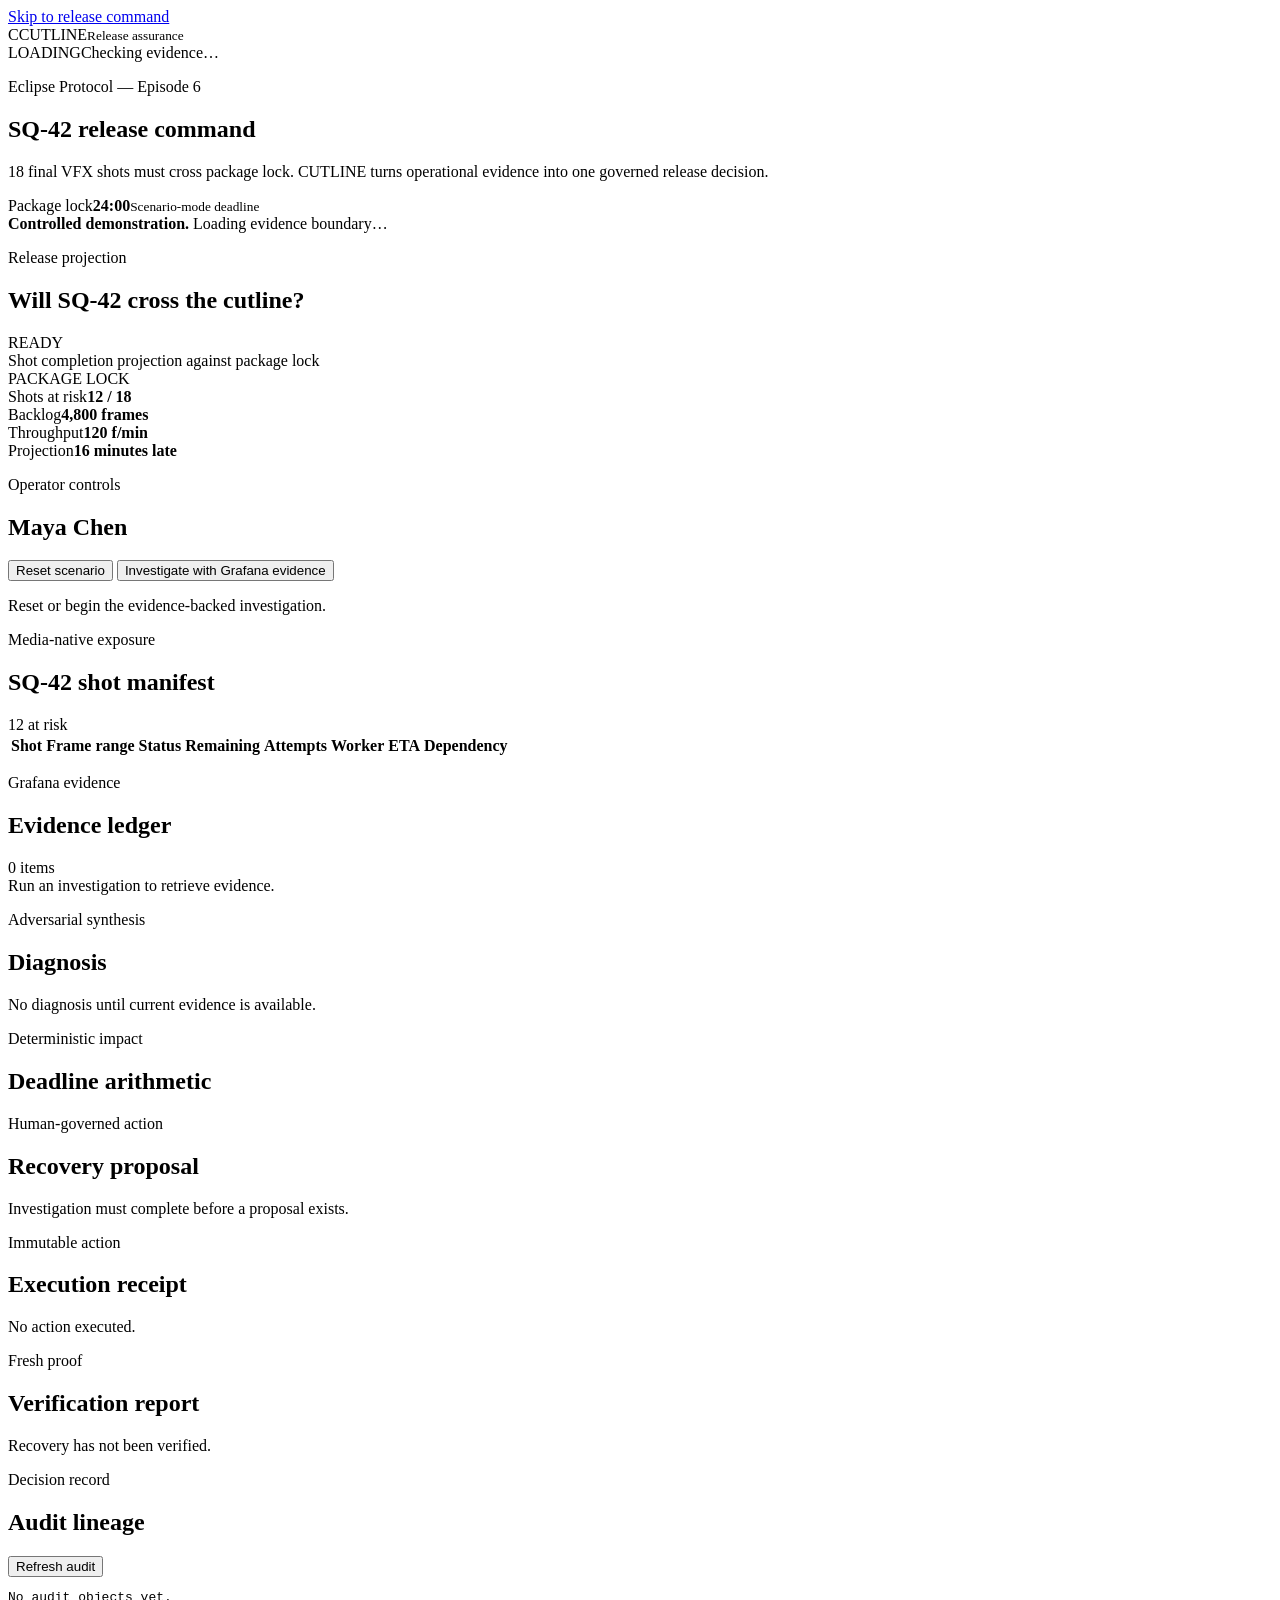
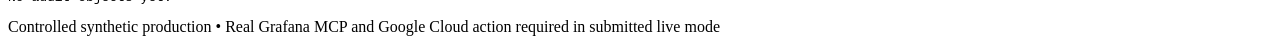
==== app/web/index.html @ 8db728e8 "feat: implement CUTLINE winning prototype" ====
<!doctype html>
<html lang="en">
<head>
  <meta charset="utf-8">
  <meta name="viewport" content="width=device-width,initial-scale=1">
  <meta name="description" content="CUTLINE release assurance command center for agentic cinema.">
  <title>CUTLINE — Release Command</title>
  <link rel="icon" href="data:image/svg+xml,%3Csvg xmlns='http://www.w3.org/2000/svg' viewBox='0 0 64 64'%3E%3Crect width='64' height='64' rx='18' fill='%23ff5364'/%3E%3Cpath d='M43 17a19 19 0 1 0 0 30l-6-8a9 9 0 1 1 0-14z' fill='white'/%3E%3C/svg%3E">
  <link rel="stylesheet" href="/assets/styles.css">
</head>
<body>
  <a class="skip" href="#main">Skip to release command</a>
  <header class="topbar">
    <div class="brand"><span class="mark" aria-hidden="true">C</span><span>CUTLINE<small>Release assurance</small></span></div>
    <div class="status"><span id="mode-badge">LOADING</span><span id="connection">Checking evidence…</span></div>
  </header>
  <main id="main">
    <section class="hero" aria-labelledby="release-title">
      <div>
        <p class="eyebrow">Eclipse Protocol — Episode 6</p>
        <h1 id="release-title">SQ-42 release command</h1>
        <p class="lede">18 final VFX shots must cross package lock. CUTLINE turns operational evidence into one governed release decision.</p>
      </div>
      <div class="clock" aria-label="Package lock countdown"><span>Package lock</span><strong>24:00</strong><small>Scenario-mode deadline</small></div>
    </section>
    <div id="announcement" class="sr-only" aria-live="polite"></div>
    <section class="disclosure" aria-label="Evidence disclosure">
      <strong>Controlled demonstration.</strong>
      <span id="disclosure">Loading evidence boundary…</span>
    </section>
    <section class="command-grid">
      <article class="panel cutline-panel">
        <header><div><p class="eyebrow">Release projection</p><h2>Will SQ-42 cross the cutline?</h2></div><span id="state-pill" class="pill">READY</span></header>
        <div class="projection" role="img" aria-labelledby="projection-label">
          <span id="projection-label" class="sr-only">Shot completion projection against package lock</span>
          <div class="cutline" aria-hidden="true"><span>PACKAGE LOCK</span></div>
          <div id="shot-bars" class="shot-bars"></div>
        </div>
        <div class="metrics" aria-label="Release impact">
          <div><span>Shots at risk</span><strong id="risk-count">12 / 18</strong></div>
          <div><span>Backlog</span><strong id="backlog">4,800 frames</strong></div>
          <div><span>Throughput</span><strong id="throughput">120 f/min</strong></div>
          <div><span>Projection</span><strong id="variance" class="danger">16 minutes late</strong></div>
        </div>
      </article>
      <aside class="panel actions" aria-labelledby="actions-title">
        <p class="eyebrow">Operator controls</p><h2 id="actions-title">Maya Chen</h2>
        <button id="reset" class="secondary">Reset scenario</button>
        <button id="investigate">Investigate with Grafana evidence</button>
        <div id="decision-actions" hidden>
          <button id="approve" class="approve">Approve recovery</button>
          <button id="reject" class="secondary">Reject</button>
        </div>
        <button id="execute" hidden>Execute approved plan</button>
        <button id="verify" hidden>Verify with fresh evidence</button>
        <p id="action-help" class="help">Reset or begin the evidence-backed investigation.</p>
      </aside>
    </section>
    <section class="panel" aria-labelledby="manifest-title">
      <header><div><p class="eyebrow">Media-native exposure</p><h2 id="manifest-title">SQ-42 shot manifest</h2></div><span id="manifest-summary">12 at risk</span></header>
      <div class="table-wrap"><table><thead><tr><th>Shot</th><th>Frame range</th><th>Status</th><th>Remaining</th><th>Attempts</th><th>Worker</th><th>ETA</th><th>Dependency</th></tr></thead><tbody id="shots"></tbody></table></div>
    </section>
    <section class="two-col">
      <article class="panel" aria-labelledby="evidence-title">
        <header><div><p class="eyebrow">Grafana evidence</p><h2 id="evidence-title">Evidence ledger</h2></div><span id="evidence-count">0 items</span></header>
        <div id="evidence" class="empty">Run an investigation to retrieve evidence.</div>
      </article>
      <article class="panel" aria-labelledby="diagnosis-title">
        <p class="eyebrow">Adversarial synthesis</p><h2 id="diagnosis-title">Diagnosis</h2>
        <div id="diagnosis" class="empty">No diagnosis until current evidence is available.</div>
      </article>
    </section>
    <section class="two-col">
      <article class="panel" aria-labelledby="impact-title">
        <p class="eyebrow">Deterministic impact</p><h2 id="impact-title">Deadline arithmetic</h2>
        <div id="formulas"></div>
      </article>
      <article class="panel approval" aria-labelledby="approval-title">
        <p class="eyebrow">Human-governed action</p><h2 id="approval-title">Recovery proposal</h2>
        <div id="proposal" class="empty">Investigation must complete before a proposal exists.</div>
      </article>
    </section>
    <section class="two-col">
      <article class="panel" aria-labelledby="receipt-title"><p class="eyebrow">Immutable action</p><h2 id="receipt-title">Execution receipt</h2><div id="receipt" class="empty">No action executed.</div></article>
      <article class="panel" aria-labelledby="verification-title"><p class="eyebrow">Fresh proof</p><h2 id="verification-title">Verification report</h2><div id="verification" class="empty">Recovery has not been verified.</div></article>
    </section>
    <section class="panel" aria-labelledby="audit-title">
      <header><div><p class="eyebrow">Decision record</p><h2 id="audit-title">Audit lineage</h2></div><button id="refresh-audit" class="secondary compact">Refresh audit</button></header>
      <pre id="audit">No audit objects yet.</pre>
    </section>
  </main>
  <footer>Controlled synthetic production • Real Grafana MCP and Google Cloud action required in submitted live mode</footer>
  <script type="module" src="/assets/app.js"></script>
</body>
</html>
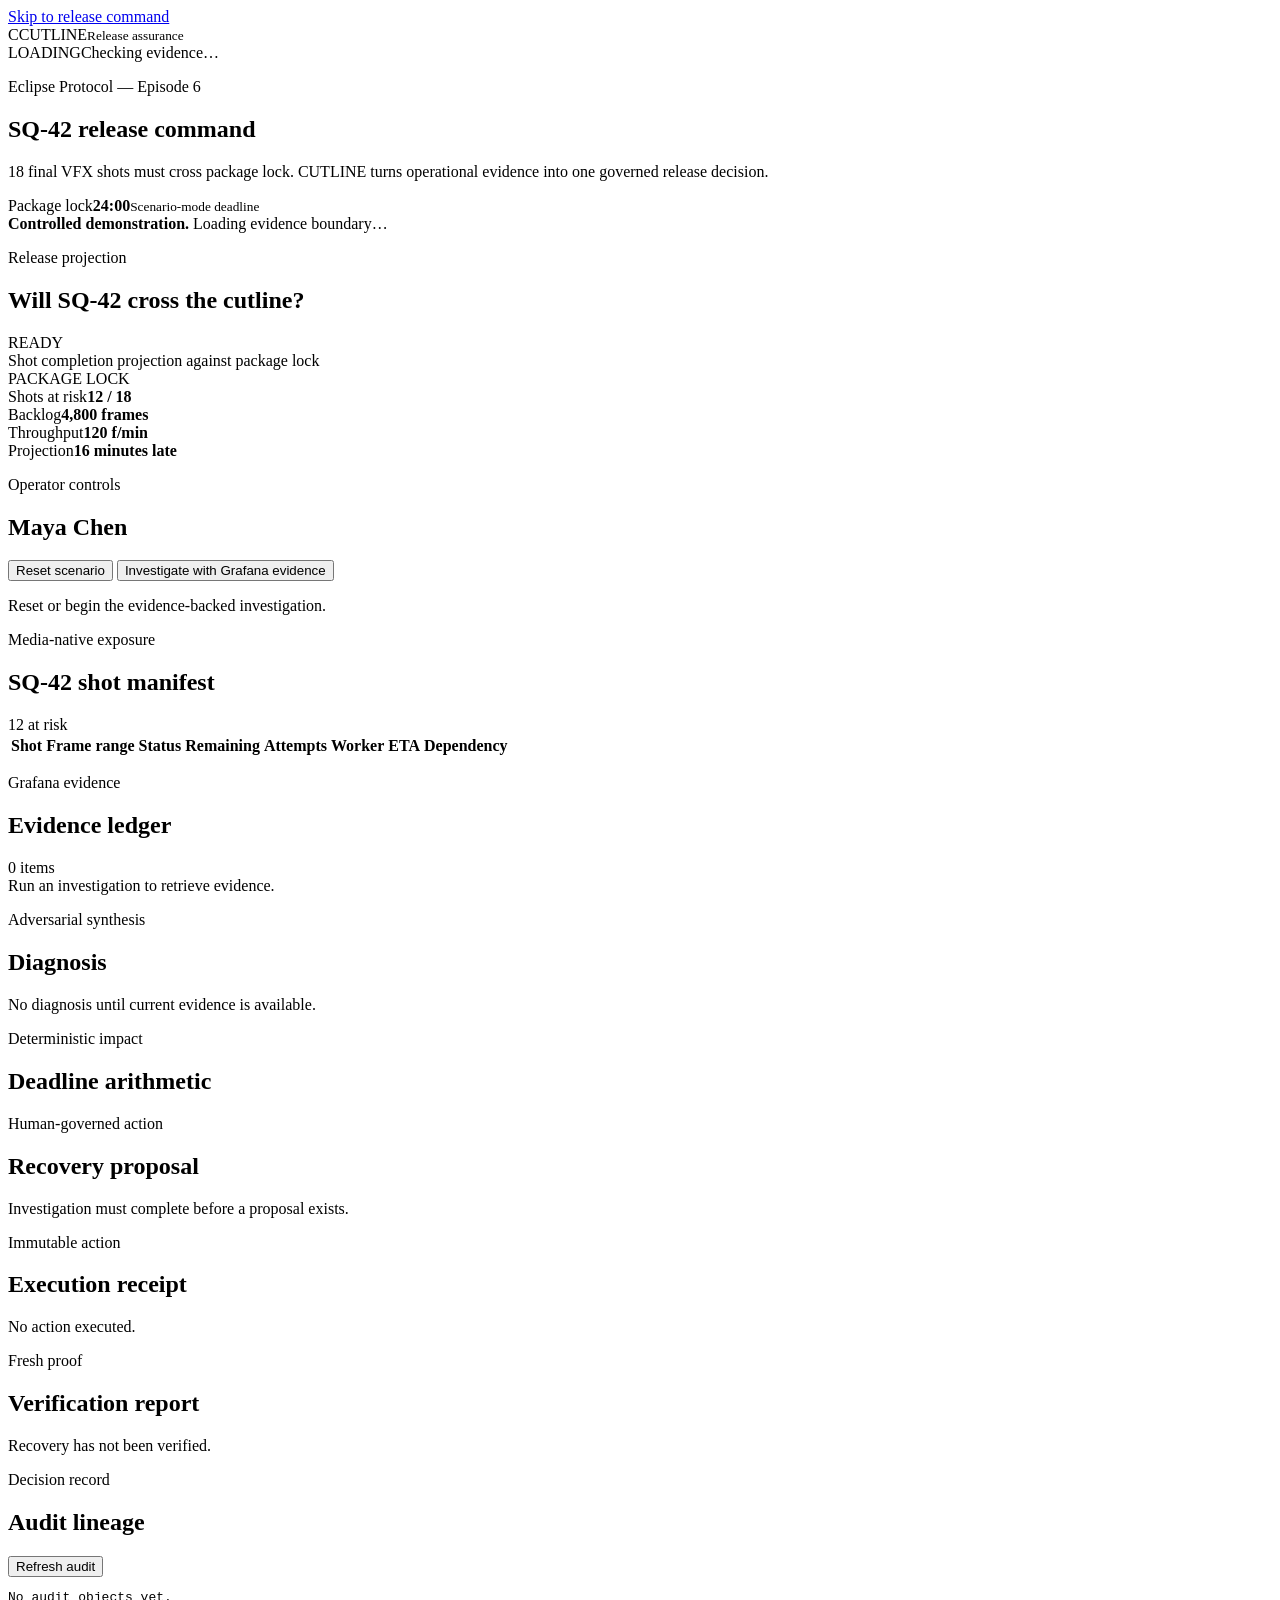
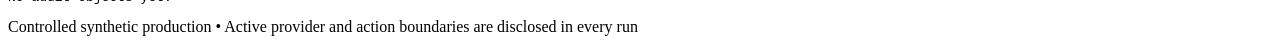
==== commit 437d47b1: "Complete CUTLINE competition readiness audit" ====
--- a/app/web/index.html
+++ b/app/web/index.html
@@ -89,7 +89,7 @@
       <pre id="audit">No audit objects yet.</pre>
     </section>
   </main>
-  <footer>Controlled synthetic production • Real Grafana MCP and Google Cloud action required in submitted live mode</footer>
+  <footer>Controlled synthetic production • Active provider and action boundaries are disclosed in every run</footer>
   <script type="module" src="/assets/app.js"></script>
 </body>
 </html>
